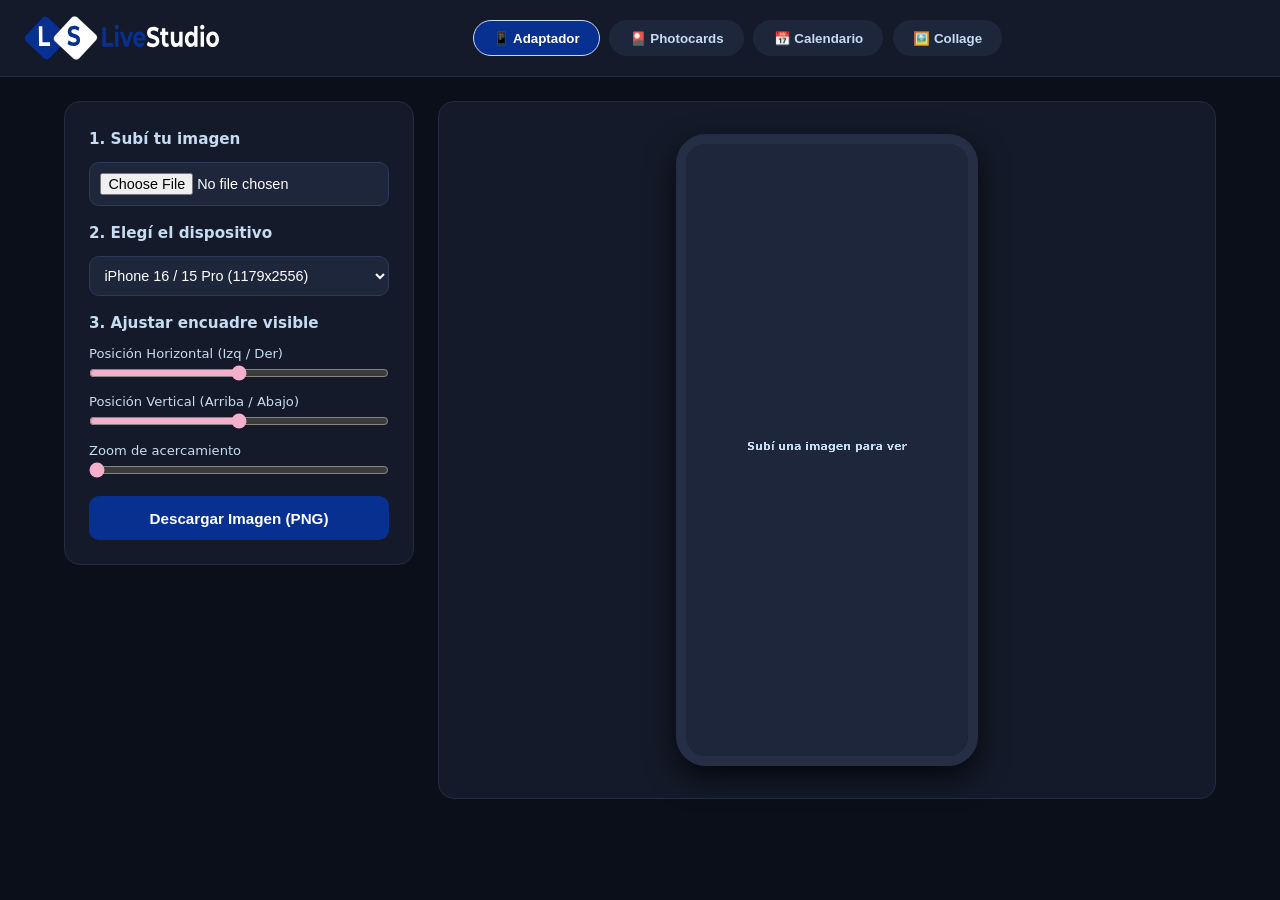
==== index.html @ 73d4abdd "Add files via upload" ====
<!DOCTYPE html>
<html lang="es">
<head>
  <meta charset="UTF-8">
  <meta name="viewport" content="width=device-width, initial-scale=1.0">
  <title>LiveStudio</title>
  <link rel="icon" type="image/png" href="img/icon-192.png">
  <link rel="manifest" href="manifest.json">
  <meta name="theme-color" content="#0B0F19">
  <link rel="stylesheet" href="css/style.css">
</head>
<body>
  <div id="splash-screen" class="splash-screen">
    <img src="img/logo-vertical.svg" alt="LiveStudio" class="splash-logo" onerror="this.src='img/icon-512.png'">
    <div class="splash-loader"></div>
  </div>

  <header class="app-header">
    <div class="brand-wrapper">
      <img src="img/logo.header.svg" alt="LiveStudio" class="brand-logo" onerror="this.src='img/logo-header.svg'">
    </div>
    <nav class="tabs">
      <button class="tab-btn active" data-target="sec-adaptador">📱 Adaptador</button>
      <button class="tab-btn" data-target="sec-photocards">🎴 Photocards</button>
      <button class="tab-btn" data-target="sec-calendario">📅 Calendario</button>
      <button class="tab-btn" data-target="sec-collage">🖼️ Collage</button>
    </nav>
    <div class="header-acciones">
      <span id="badge-offline" class="badge-offline" hidden>Sin conexión</span>
      <button id="btn-instalar-pwa" class="btn-instalar" hidden>📲 Instalar App</button>
    </div>
  </header>

  <main class="container">
    <section id="sec-adaptador" class="seccion activa">
      <aside class="panel-controles">
        <h2>1. Subí tu imagen</h2>
        <input type="file" id="input-imagen" accept="image/*">
        
        <h2>2. Elegí el dispositivo</h2>
        <select id="select-dispositivo">
          <optgroup label="Apple iPhone">
            <option value="iphone16Pro">iPhone 16 / 15 Pro (1179x2556)</option>
            <option value="iphone16Max">iPhone 16 / 15 Pro Max (1290x2796)</option>
            <option value="iphone13">iPhone 13 / 14 (1170x2532)</option>
            <option value="iphoneSE">iPhone SE (750x1334)</option>
          </optgroup>
          <optgroup label="Samsung Galaxy">
            <option value="galaxyS24Ultra">Samsung Galaxy S24 Ultra (1440x3120)</option>
            <option value="galaxyS24">Samsung Galaxy S24 / S23 (1080x2340)</option>
            <option value="galaxyA55">Samsung Galaxy A55 / A54 (1080x2340)</option>
            <option value="galaxyZFlip">Samsung Galaxy Z Flip 6 (1080x2640)</option>
          </optgroup>
          <optgroup label="Motorola">
            <option value="motoEdge50Ultra">Motorola Edge 50 Ultra (1220x2712)</option>
            <option value="motoG84">Motorola Moto G84 (1080x2400)</option>
            <option value="motoRazr">Motorola Razr 50 Ultra (1080x2640)</option>
          </optgroup>
          <optgroup label="Xiaomi / Redmi">
            <option value="xiaomi14">Xiaomi 14 (1220x2712)</option>
            <option value="redmiNote13">Redmi Note 13 Pro (1220x2712)</option>
          </optgroup>
          <optgroup label="Tablets">
            <option value="ipadPro">iPad Pro 12.9" (2048x2732)</option>
            <option value="ipadAir">iPad Air (1640x2360)</option>
            <option value="galaxyTabS9">Samsung Galaxy Tab S9 (1600x2560)</option>
          </optgroup>
          <optgroup label="Monitores PC">
            <option value="monitorFHD">Monitor Full HD 1080p (1920x1080)</option>
            <option value="monitor2K">Monitor QHD / 2K (2560x1440)</option>
            <option value="monitor4K">Monitor UHD / 4K (3840x2160)</option>
            <option value="monitorUltrawide">Monitor Ultrawide 21:9 (3440x1440)</option>
          </optgroup>
        </select>

        <h2>3. Ajustar encuadre visible</h2>
        <div class="control-rango">
          <label for="range-x">Posición Horizontal (Izq / Der)</label>
          <input type="range" id="range-x" min="0" max="100" value="50">
        </div>
        <div class="control-rango">
          <label for="range-y">Posición Vertical (Arriba / Abajo)</label>
          <input type="range" id="range-y" min="0" max="100" value="50">
        </div>
        <div class="control-rango">
          <label for="range-zoom">Zoom de acercamiento</label>
          <input type="range" id="range-zoom" min="100" max="200" value="100">
        </div>

        <button id="btn-descargar" class="btn-primario">Descargar Imagen (PNG)</button>
      </aside>

      <div class="area-preview">
        <div id="marco-dispositivo" class="marco-celular">
          <canvas id="canvas-preview"></canvas>
        </div>
      </div>
    </section>
    <section id="sec-photocards" class="seccion">
      <aside class="panel-controles">
        <h2>1. Subí tus imágenes (hasta 9)</h2>
        <input type="file" id="input-foto-poca" accept="image/*" multiple>
        <div class="fila-doble">
          <span id="contador-poca" class="ayuda-texto">0 / 9 fotos cargadas</span>
          <button type="button" id="btn-limpiar-poca" class="btn-chico">Vaciar todo</button>
        </div>

        <h2>2. Tocá una tarjeta para editar</h2>
        <select id="select-slot-poca"></select>
        <div class="fila-acciones-slot">
          <button type="button" id="btn-swap-poca" class="btn-secundario">⇄ Mover de lugar</button>
          <button type="button" id="btn-quitar-slot-poca" class="btn-chico">✕ Vaciar tarjeta</button>
        </div>
        <div id="galeria-poca" class="galeria-miniaturas"></div>

        <div class="control-rango">
          <label for="poca-range-x">Mover Horizontal (Izq / Der)</label>
          <input type="range" id="poca-range-x" min="0" max="100" value="50">
        </div>
        <div class="control-rango">
          <label for="poca-range-y">Mover Vertical (Arriba / Abajo)</label>
          <input type="range" id="poca-range-y" min="0" max="100" value="50">
        </div>
        <div class="control-rango">
          <label for="poca-range-zoom">Zoom de esta tarjeta</label>
          <input type="range" id="poca-range-zoom" min="100" max="200" value="100">
        </div>

        <h2>3. Formato de impresión (A4)</h2>
        <select id="select-formato-poca">
          <option value="photocards">9 Photocards (5.5 x 8.5 cm)</option>
          <option value="banners">2 Banners de mano (29.7 x 10 cm)</option>
        </select>

        <label class="checkbox-label">
          <input type="checkbox" id="check-guias" checked>
          Mostrar líneas de corte
        </label>

        <button id="btn-descargar-poca-pdf" class="btn-primario">Descargar PDF para Imprimir</button>
        <button id="btn-descargar-poca" class="btn-secundario">Descargar Imagen (PNG)</button>
      </aside>

      <div class="area-preview">
        <div class="hoja-a4">
          <canvas id="canvas-poca"></canvas>
        </div>
      </div>
    </section>
    <section id="sec-calendario" class="seccion">
      <aside class="panel-controles">
        <h2>1. Elegí el Mes a editar</h2>
        <div class="fila-doble">
          <select id="select-mes">
            <option value="0">Enero</option>
            <option value="1">Febrero</option>
            <option value="2">Marzo</option>
            <option value="3">Abril</option>
            <option value="4">Mayo</option>
            <option value="5">Junio</option>
            <option value="6">Julio</option>
            <option value="7">Agosto</option>
            <option value="8">Septiembre</option>
            <option value="9">Octubre</option>
            <option value="10">Noviembre</option>
            <option value="11">Diciembre</option>
          </select>
          <input type="number" id="input-anio" value="2026" min="2024" max="2035">
        </div>

        <h2>2. Foto de este mes (o hasta 12 juntas)</h2>
        <input type="file" id="input-foto-cal" accept="image/*" multiple>

        <h2>3. Estilo y Encuadre de Foto</h2>
        <select id="select-estilo-cal">
          <option value="vertical">Pared Vertical (Foto arriba + Grilla)</option>
          <option value="escritorio">Escritorio Horizontal (Foto izq + Notas)</option>
          <option value="editorial">Editorial Pastel (Grilla con recuadros)</option>
        </select>
        <div class="control-rango">
          <label for="cal-range-x">Mover Foto Horizontal</label>
          <input type="range" id="cal-range-x" min="0" max="100" value="50">
        </div>
        <div class="control-rango">
          <label for="cal-range-y">Mover Foto Vertical</label>
          <input type="range" id="cal-range-y" min="0" max="100" value="50">
        </div>
        <div class="control-rango">
          <label for="cal-range-zoom">Zoom Foto Calendario</label>
          <input type="range" id="cal-range-zoom" min="100" max="200" value="100">
        </div>

        <h2>4. Color Oficial de Grupo / Idol</h2>
        <select id="select-color-cal">
          <optgroup label="Grupos K-pop">
            <option value="#FF5FA2">TWICE — Apricot & Neon Magenta</option>
            <option value="#6C8EAD">NMIXX — Blue Grey & Coral</option>
            <option value="#E63946">IVE — Crimson Red & Pearl</option>
            <option value="#FF85A1">ILLIT — Baby Pink & Periwinkle</option>
            <option value="#3A86FF">LE SSERAFIM — Fearless Blue</option>
            <option value="#FF758F">Red Velvet — Pastel Coral</option>
            <option value="#9D4EDD">VIVIZ — Vivid Plum & Violet</option>
            <option value="#FF4D6D">ARTMS / LOONA — Orbit Magenta</option>
            <option value="#00B4D8">QWER — Rock Cyan & White</option>
            <option value="#F78FB3">Hearts2Hearts — Pastel Rose Blue</option>
            <option value="#2B2D42">MEOVV — Sleek Noir & Silver</option>
            <option value="#8E6CEF">BTS — Borahae Purple</option>
            <option value="#F8A1D1">BLACKPINK — Pink & Black</option>
          </optgroup>
          <optgroup label="Colores Individuales Idols">
            <option value="#FF2E63">Wonyoung (IVE) / Yunah (ILLIT)</option>
            <option value="#4EA8DE">Gaeul / Liz (IVE Cyan Blue)</option>
            <option value="#52B788">Rei (IVE) / Haseul (LOONA)</option>
            <option value="#FF9E00">Leeseo (IVE) / Minju (ILLIT)</option>
            <option value="#B5179E">Heejin / Kim Lip / Choerry (ARTMS)</option>
            <option value="#0077B6">Jinsoul (ARTMS) / Sooin (MEOVV)</option>
            <option value="#C77DFF">Moka (ILLIT) / Ella (MEOVV)</option>
            <option value="#FF70A6">Wonhee (ILLIT) / Narin (MEOVV)</option>
            <option value="#E53935">Chaeyoung (TWICE Red)</option>
            <option value="#BA68C8">Lily / Haewon / Sullyoon (NMIXX)</option>
          </optgroup>
          <optgroup label="Paleta LiveStudio">
            <option value="#083090">Azul Rey (#083090)</option>
            <option value="#E8364C">Rojo Coral (#E8364C)</option>
          </optgroup>
        </select>

        <h2>5. Marcar Fechas Especiales de este Mes</h2>
        <div class="fila-triple">
          <input type="number" id="input-dia-evento" placeholder="Día" min="1" max="31">
          <select id="select-icono-evento">
            <option value="🎂">🎂 Cumple</option>
            <option value="💖">💖 Corazón</option>
            <option value="🎉">🎉 Fiesta</option>
            <option value="⭐">⭐ Evento</option>
          </select>
        </div>
        <div class="fila-doble">
          <input type="text" id="input-texto-evento" placeholder="Ej: Cumple de Wonyoung">
          <button type="button" id="btn-agregar-evento" class="btn-secundario">+</button>
        </div>
        <div id="lista-eventos-chips" class="chips-container"></div>

        <button id="btn-descargar-cal-anual" class="btn-primario">📚 Descargar Año Completo (12 Págs PDF)</button>
        <button id="btn-descargar-cal-pdf" class="btn-secundario">Descargar Solo Este Mes (PDF)</button>
        <button id="btn-descargar-cal" class="btn-secundario">Descargar Solo Este Mes (PNG)</button>
      </aside>

      <div class="area-preview">
        <div class="hoja-a4">
          <canvas id="canvas-cal"></canvas>
        </div>
      </div>
    </section>
    <section id="sec-collage" class="seccion">
      <aside class="panel-controles">
        <h2>1. Subí tus fotos (hasta 20)</h2>
        <input type="file" id="input-foto-collage" accept="image/*" multiple>
        <div class="fila-doble">
          <span id="contador-collage" class="ayuda-texto">0 fotos cargadas</span>
          <button type="button" id="btn-limpiar-collage" class="btn-chico">Vaciar todo</button>
        </div>

        <h2>2. Diseño y Proporción</h2>
        <select id="select-layout-collage">
          <option value="centroHero">Centro Protagonista + 12 (13 fotos)</option>
          <option value="grid4x4">Mosaico 4x4 (16 fotos)</option>
          <option value="grid4x5">Mega Mosaico 4x5 (20 fotos)</option>
          <option value="grid3x3">Mosaico 3x3 (9 fotos)</option>
          <option value="grid2x2">Clásico 2x2 (4 fotos)</option>
          <option value="editorial5">Editorial Asimétrico (1 Grande + 4)</option>
          <option value="photobooth">Tira Photobooth Coreana (4 verticales)</option>
        </select>
        <select id="select-ratio-collage">
          <option value="cuadrado">Cuadrado 1:1 (Instagram / Post)</option>
          <option value="insta45">Vertical 4:5 (Instagram Feed)</option>
          <option value="story">Vertical 9:16 (Story / Celular)</option>
          <option value="a4">Hoja A4 Vertical (Para Imprimir)</option>
          <option value="a4Horizontal">Hoja A4 Horizontal (Para Imprimir)</option>
          <option value="monitor169">Panorámico 16:9 (Fondo PC)</option>
        </select>

        <h2>3. Tocá un espacio para editar</h2>
        <select id="select-slot-collage"></select>
        <div class="fila-acciones-slot">
          <button type="button" id="btn-swap-collage" class="btn-secundario">⇄ Mover de lugar</button>
          <button type="button" id="btn-quitar-slot-collage" class="btn-chico">✕ Vaciar celda</button>
        </div>
        <div id="galeria-collage" class="galeria-miniaturas"></div>

        <div class="control-rango">
          <label for="collage-pos-x">Mover foto elegida (Izq / Der)</label>
          <input type="range" id="collage-pos-x" min="0" max="100" value="50">
        </div>
        <div class="control-rango">
          <label for="collage-pos-y">Mover foto elegida (Arriba / Abajo)</label>
          <input type="range" id="collage-pos-y" min="0" max="100" value="50">
        </div>
        <div class="control-rango">
          <label for="collage-zoom">Zoom de la foto elegida</label>
          <input type="range" id="collage-zoom" min="100" max="200" value="100">
        </div>

        <h2>4. Estilo, Marcos y Texto</h2>
        <select id="collage-filtro">
          <option value="none">Filtro: Color Original</option>
          <option value="grayscale(100%)">Filtro: Blanco y Negro Editorial</option>
          <option value="sepia(35%) contrast(105%)">Filtro: Vintage Cálido</option>
          <option value="saturate(130%) contrast(105%)">Filtro: K-pop Vibrante</option>
        </select>
        <input type="text" id="collage-texto" placeholder="Texto opcional abajo (ej: MY BIAS 2026)">
        <div class="control-rango">
          <label for="collage-grosor">Grosor del marco (Separación)</label>
          <input type="range" id="collage-grosor" min="0" max="60" value="16">
        </div>
        <div class="control-rango">
          <label for="collage-radio">Redondeo de esquinas</label>
          <input type="range" id="collage-radio" min="0" max="80" value="0">
        </div>
        <div class="fila-triple">
          <label for="collage-color-marco" class="ayuda-texto" style="align-self:center;">Color de marco:</label>
          <input type="color" id="collage-color-marco" value="#FFFFFF">
        </div>

        <button id="btn-descargar-collage" class="btn-primario">Descargar Collage (PNG)</button>
        <button id="btn-descargar-collage-pdf" class="btn-secundario">Descargar PDF para Imprimir</button>
      </aside>

      <div class="area-preview">
        <div class="hoja-a4">
          <canvas id="canvas-collage"></canvas>
        </div>
      </div>
    </section>
  </main>

  <div id="modal-ios" class="modal-ios" hidden>
    <div class="modal-ios-contenido">
      <h3>Instalar LiveStudio en iPhone</h3>
      <p>1. Tocá el ícono <strong>Compartir</strong> (el cuadrado con la flecha hacia arriba en Safari).</p>
      <p>2. Deslizá hacia abajo y elegí <strong>"Agregar a inicio"</strong>.</p>
      <button type="button" id="btn-cerrar-ios" class="btn-primario">Entendido</button>
    </div>
  </div>

  <script src="js/storage.js"></script>
  <script src="js/app.js"></script>
  <script>
    if ("serviceWorker" in navigator) {
      navigator.serviceWorker.register("./sw.js");
    }
  </script>
</body>
</html>
---- css/style.css ----
:root {
  --bg-principal: #0B0F19;
  --bg-panel: #141A29;
  --bg-input: #1E263B;
  --azul-rey: #083090;
  --celeste: #C6DCF3;
  --rosa: #F4AFCC;
  --coral: #E8364C;
  --amarillo: #FFF677;
  --blanco: #FFFFFF;
}

* {
  box-sizing: border-box;
  margin: 0;
  padding: 0;
}

body {
  font-family: system-ui, -apple-system, sans-serif;
  background-color: var(--bg-principal);
  color: var(--blanco);
  min-height: 100vh;
}

.splash-screen {
  position: fixed;
  inset: 0;
  background-color: var(--bg-principal);
  display: flex;
  flex-direction: column;
  align-items: center;
  justify-content: center;
  gap: 1.5rem;
  z-index: 9999;
  transition: opacity 0.45s ease, visibility 0.45s ease;
}

.splash-screen.oculto {
  opacity: 0;
  visibility: hidden;
  pointer-events: none;
}

.splash-logo {
  width: 170px;
  height: auto;
  animation: pulsoLogo 1.2s ease-in-out infinite alternate;
}

.splash-loader {
  width: 140px;
  height: 4px;
  background: var(--bg-input);
  border-radius: 4px;
  overflow: hidden;
  position: relative;
}

.splash-loader::after {
  content: "";
  position: absolute;
  inset: 0;
  width: 50%;
  background: linear-gradient(90deg, var(--azul-rey), var(--rosa));
  animation: barraCarga 1s ease-in-out infinite;
}

@keyframes pulsoLogo {
  from { transform: scale(0.96); }
  to { transform: scale(1.03); }
}

@keyframes barraCarga {
  0% { transform: translateX(-100%); }
  100% { transform: translateX(200%); }
}

.app-header {
  background-color: var(--bg-panel);
  padding: 1rem 1.5rem;
  display: flex;
  flex-direction: column;
  align-items: center;
  gap: 1rem;
  border-bottom: 1px solid #232C42;
}

.brand-logo {
  height: 44px;
  width: auto;
  display: block;
}

.header-acciones {
  display: flex;
  align-items: center;
  gap: 0.6rem;
}

.btn-instalar {
  background: linear-gradient(135deg, var(--azul-rey), #1549C7);
  color: var(--blanco);
  border: 1px solid var(--celeste);
  padding: 0.5rem 1rem;
  border-radius: 20px;
  font-weight: bold;
  font-size: 0.85rem;
  cursor: pointer;
}

.badge-offline {
  background: var(--coral);
  color: var(--blanco);
  padding: 0.35rem 0.75rem;
  border-radius: 15px;
  font-size: 0.78rem;
  font-weight: bold;
}

.tabs {
  display: flex;
  justify-content: center;
  gap: 0.6rem;
  flex-wrap: wrap;
}

.tab-btn {
  background: var(--bg-input);
  color: var(--celeste);
  border: 1px solid transparent;
  padding: 0.6rem 1.2rem;
  border-radius: 25px;
  cursor: pointer;
  font-weight: 600;
  transition: all 0.2s ease;
}

.tab-btn:hover {
  border-color: var(--rosa);
}

.tab-btn.active {
  background: var(--azul-rey);
  color: var(--blanco);
  border-color: var(--celeste);
}
.container {
  max-width: 1200px;
  margin: 0 auto;
  padding: 1.5rem;
}

.seccion {
  display: none;
}

.seccion.activa {
  display: grid;
  grid-template-columns: 1fr;
  gap: 1.5rem;
}

@media (min-width: 768px) {
  .app-header {
    flex-direction: row;
    justify-content: space-between;
  }
  .seccion.activa {
    grid-template-columns: 350px 1fr;
    align-items: start;
  }
}

.panel-controles {
  background: var(--bg-panel);
  padding: 1.5rem;
  border-radius: 16px;
  border: 1px solid #232C42;
  display: flex;
  flex-direction: column;
  gap: 0.85rem;
}

.panel-controles h2 {
  font-size: 0.95rem;
  color: var(--celeste);
  margin-top: 0.25rem;
}

select, input[type="file"], input[type="number"], input[type="text"] {
  width: 100%;
  padding: 0.65rem;
  border-radius: 10px;
  background: var(--bg-input);
  color: var(--blanco);
  border: 1px solid #2E3A59;
  font-size: 0.9rem;
}

.control-rango {
  display: flex;
  flex-direction: column;
  gap: 0.25rem;
}

.control-rango label {
  font-size: 0.82rem;
  color: var(--celeste);
}

input[type="range"] {
  width: 100%;
  accent-color: var(--rosa);
  cursor: pointer;
}

.ayuda-texto {
  font-size: 0.82rem;
  color: #8E9EC2;
}

.btn-primario {
  background: var(--azul-rey);
  color: var(--blanco);
  border: none;
  padding: 0.85rem;
  border-radius: 10px;
  font-weight: bold;
  font-size: 0.95rem;
  cursor: pointer;
  margin-top: 0.3rem;
}

.btn-primario:hover {
  background: var(--coral);
}

.btn-secundario {
  background: var(--bg-input);
  color: var(--celeste);
  border: 1px solid #2E3A59;
  padding: 0.7rem;
  border-radius: 10px;
  font-weight: 600;
  font-size: 0.88rem;
  cursor: pointer;
}

.btn-chico {
  background: var(--bg-input);
  color: var(--coral);
  border: 1px solid var(--coral);
  padding: 0.45rem 0.6rem;
  border-radius: 8px;
  font-size: 0.82rem;
  font-weight: 600;
  cursor: pointer;
}

.btn-activo-swap {
  background: var(--rosa) !important;
  color: var(--bg-principal) !important;
  font-weight: bold;
}

.area-preview {
  display: flex;
  justify-content: center;
  align-items: center;
  background: var(--bg-panel);
  padding: 2rem;
  border-radius: 16px;
  border: 1px solid #232C42;
  min-height: 450px;
}

canvas {
  max-width: 100%;
  max-height: 68vh;
  height: auto;
  display: block;
}

#canvas-poca, #canvas-collage {
  cursor: pointer;
}

.marco-celular {
  border: 10px solid #252E44;
  border-radius: 30px;
  overflow: hidden;
  box-shadow: 0 12px 30px rgba(0, 0, 0, 0.7);
}

.marco-monitor {
  border: 12px solid #252E44;
  border-bottom-width: 24px;
  border-radius: 10px;
  box-shadow: 0 12px 30px rgba(0, 0, 0, 0.7);
}

.hoja-a4 {
  background: var(--blanco);
  padding: 6px;
  border-radius: 6px;
  box-shadow: 0 12px 30px rgba(0, 0, 0, 0.7);
}

.checkbox-label {
  display: flex;
  align-items: center;
  gap: 0.6rem;
  color: var(--celeste);
  font-size: 0.9rem;
  cursor: pointer;
}

.checkbox-label input[type="checkbox"] {
  width: 18px;
  height: 18px;
  accent-color: var(--azul-rey);
}

.fila-doble {
  display: grid;
  grid-template-columns: 2fr 1fr;
  gap: 0.5rem;
  align-items: center;
}

.fila-triple {
  display: grid;
  grid-template-columns: 1fr 1.5fr;
  gap: 0.5rem;
}

.fila-acciones-slot {
  display: grid;
  grid-template-columns: 1fr 1fr;
  gap: 0.5rem;
}

input[type="color"] {
  width: 100%;
  height: 36px;
  border: none;
  border-radius: 8px;
  background: var(--bg-input);
  cursor: pointer;
}

.galeria-miniaturas {
  display: grid;
  grid-template-columns: repeat(5, 1fr);
  gap: 0.45rem;
}

.miniatura-wrapper {
  position: relative;
  width: 100%;
  aspect-ratio: 1 / 1;
}

.miniatura-item {
  width: 100%;
  height: 100%;
  object-fit: cover;
  border-radius: 6px;
  border: 2px solid transparent;
  cursor: pointer;
}

.miniatura-item.seleccionada {
  border-color: var(--rosa);
  box-shadow: 0 0 8px rgba(244, 175, 204, 0.7);
}

.btn-borrar-thumb {
  position: absolute;
  top: -4px;
  right: -4px;
  width: 18px;
  height: 18px;
  border-radius: 50%;
  background: var(--coral);
  color: white;
  border: none;
  font-size: 11px;
  font-weight: bold;
  cursor: pointer;
  display: flex;
  align-items: center;
  justify-content: center;
}

.chips-container {
  display: flex;
  flex-wrap: wrap;
  gap: 0.4rem;
}

.chip-evento {
  background: var(--bg-input);
  color: var(--celeste);
  border: 1px solid var(--rosa);
  padding: 0.3rem 0.6rem;
  border-radius: 15px;
  font-size: 0.8rem;
  display: flex;
  align-items: center;
  gap: 0.4rem;
}

.chip-evento button {
  background: none;
  border: none;
  color: var(--coral);
  font-weight: bold;
  cursor: pointer;
}

.modal-ios {
  position: fixed;
  inset: 0;
  background: rgba(11, 15, 25, 0.85);
  display: flex;
  align-items: center;
  justify-content: center;
  padding: 1.5rem;
  z-index: 10000;
}

.modal-ios[hidden] {
  display: none;
}

.modal-ios-contenido {
  background: var(--bg-panel);
  border: 1px solid var(--celeste);
  border-radius: 16px;
  padding: 1.5rem;
  max-width: 360px;
  display: flex;
  flex-direction: column;
  gap: 0.9rem;
  text-align: center;
}

.modal-ios-contenido h3 {
  color: var(--rosa);
}

.modal-ios-contenido p {
  font-size: 0.92rem;
  color: var(--celeste);
  line-height: 1.4;
}
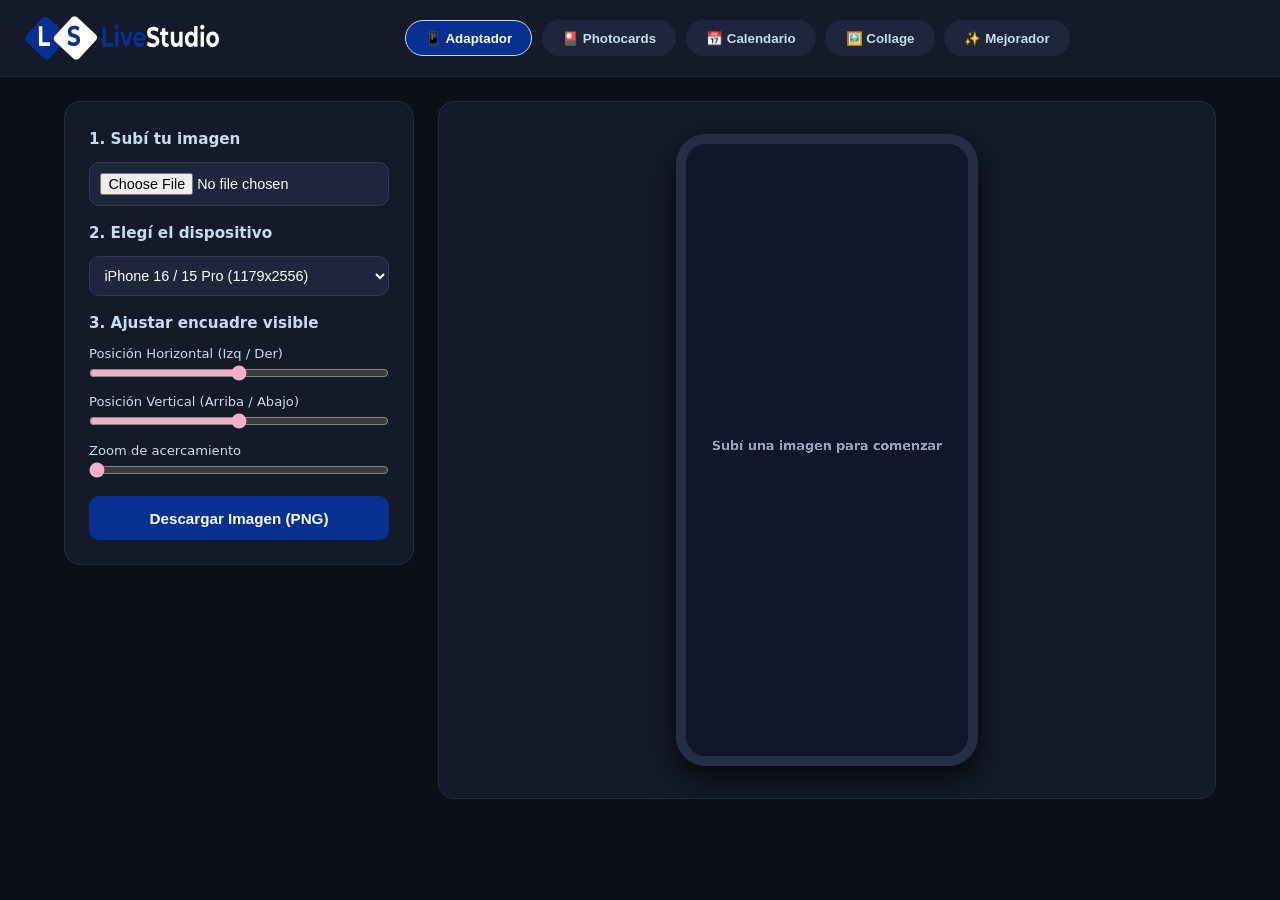
==== commit da9d7750: "Actualización v37: Mejorador GPU, Carga Masiva, ICS y PDF directo" ====
--- a/index.html
+++ b/index.html
@@ -24,6 +24,7 @@
       <button class="tab-btn" data-target="sec-photocards">🎴 Photocards</button>
       <button class="tab-btn" data-target="sec-calendario">📅 Calendario</button>
       <button class="tab-btn" data-target="sec-collage">🖼️ Collage</button>
+      <button class="tab-btn" data-target="sec-mejorador">✨ Mejorador</button>
     </nav>
     <div class="header-acciones">
       <span id="badge-offline" class="badge-offline" hidden>Sin conexión</span>
@@ -36,7 +37,6 @@
       <aside class="panel-controles">
         <h2>1. Subí tu imagen</h2>
         <input type="file" id="input-imagen" accept="image/*">
-        
         <h2>2. Elegí el dispositivo</h2>
         <select id="select-dispositivo">
           <optgroup label="Apple iPhone">
@@ -189,7 +189,6 @@
           <label for="cal-range-zoom">Zoom Foto Calendario</label>
           <input type="range" id="cal-range-zoom" min="100" max="200" value="100">
         </div>
-
         <h2>4. Color Oficial de Grupo / Idol</h2>
         <select id="select-color-cal">
           <optgroup label="Grupos K-pop">
@@ -225,8 +224,14 @@
           </optgroup>
         </select>
 
-        <h2>5. Marcar Fechas Especiales de este Mes</h2>
-        <div class="fila-triple">
+        <h2>5. Marcar Fechas Especiales (Tocá una etiqueta para editar)</h2>
+        <select id="select-vista-eventos-cal" style="margin-bottom: 8px;">
+          <option value="ambos">Mostrar: Dentro de cada día + Lista inferior</option>
+          <option value="grilla">Mostrar: Solo dentro de cada día</option>
+          <option value="inferior">Mostrar: Solo en la lista inferior</option>
+        </select>
+
+        <div class="fila-triple" style="grid-template-columns: 1fr 1.4fr 0.7fr;">
           <input type="number" id="input-dia-evento" placeholder="Día" min="1" max="31">
           <select id="select-icono-evento">
             <option value="🎂">🎂 Cumple</option>
@@ -234,12 +239,60 @@
             <option value="🎉">🎉 Fiesta</option>
             <option value="⭐">⭐ Evento</option>
           </select>
+          <input type="color" id="input-color-evento" value="#FF5FA2" title="Color de este evento">
         </div>
         <div class="fila-doble">
           <input type="text" id="input-texto-evento" placeholder="Ej: Cumple de Wonyoung">
           <button type="button" id="btn-agregar-evento" class="btn-secundario">+</button>
         </div>
-        <div id="lista-eventos-chips" class="chips-container"></div>
+
+        <details id="acordeon-chips-cal" style="margin: 10px 0; border: 1px solid rgba(255,255,255,0.12); border-radius: 10px; padding: 8px 10px;">
+          <summary id="titulo-chips-cal" style="cursor: pointer; font-weight: 700; color: #C6DCF3; font-size: 0.88rem;">🎂 Ver / Editar Fechas del Mes (0) ▾</summary>
+          <div id="lista-eventos-chips" class="chips-container" style="margin-top: 8px; max-height: 220px; overflow-y: auto;"></div>
+        </details>
+        <details style="margin: 10px 0; border: 1px solid rgba(255,255,255,0.12); border-radius: 10px; padding: 8px 10px;">
+          <summary style="cursor: pointer; font-weight: 700; color: #C6DCF3; font-size: 0.88rem;">📋 Carga Masiva (Pegar 100+ cumpleaños) ▾</summary>
+          <div style="margin-top: 8px;">
+            <small style="display:block; color:#9FB3C8; font-size:0.75rem; margin-bottom:6px;">
+              Formato: <strong>DD/MM Nombre (Grupo) #HEX</strong> (el #HEX es opcional):
+            </small>
+            <textarea id="textarea-masivo-cal" rows="5" placeholder="01/01 Winter (aespa) #80C1FF&#10;03/01 Jisoo (BLACKPINK) #F8A1D1&#10;29/12 Sana (TWICE) #9B5DE5" style="width:100%; border-radius:8px; padding:8px; background:#0F172A; color:#F8FAFC; border:1px solid #334155; font-size:0.82rem; resize:vertical;"></textarea>
+            <div class="fila-doble" style="margin-top: 6px;">
+              <button type="button" id="btn-importar-masivo-cal" class="btn-primario">✨ Importar Todos</button>
+              <button type="button" id="btn-exportar-masivo-cal" class="btn-secundario">📤 Copiar Lista</button>
+            </div>
+          </div>
+        </details>
+
+        <details style="margin: 10px 0; border: 1px solid rgba(255,255,255,0.12); border-radius: 10px; padding: 8px 10px;">
+          <summary style="cursor: pointer; font-weight: 700; color: #C6DCF3; font-size: 0.88rem;">🔔 Exportar Recordatorios al Celular (.ics) ▾</summary>
+          <div style="margin-top: 8px;">
+            <small style="display:block; color:#9FB3C8; font-size:0.75rem; margin-bottom:6px; line-height:1.35;">
+              💡 <strong>Tip:</strong> Al abrir el archivo <code>.ics</code> en Google Calendar o iPhone, creá un calendario nuevo llamado <em>"Cumpleaños K-pop"</em> para activarlo o borrarlo fácil cuando quieras.
+            </small>
+            <select id="select-ics-alcance" style="margin-bottom: 6px;">
+              <option value="todos">Alcance: Todos los cumpleaños cargados</option>
+              <option value="mes">Alcance: Solo el mes actual</option>
+            </select>
+            <select id="select-ics-horario" style="margin-bottom: 8px;">
+              <option value="ambos">🇰🇷 KST + 🌎 Local (2 avisos)</option>
+              <option value="kst">🇰🇷 Solo Hora Corea (00:00 KST)</option>
+              <option value="local">🌎 Solo Hora Local</option>
+            </select>
+            <button type="button" id="btn-descargar-ics" class="btn-primario" style="width:100%;">📲 Descargar Archivo .ICS</button>
+          </div>
+        </details>
+
+        <details id="acordeon-notas-mes" style="margin: 10px 0; border: 1px solid rgba(255,255,255,0.12); border-radius: 10px; padding: 8px 10px;">
+          <summary id="titulo-notas-mes" style="cursor: pointer; font-weight: 700; color: #C6DCF3; font-size: 0.88rem;">📝 Notas de este mes (Comebacks / Eventos) ▾</summary>
+          <div style="margin-top: 8px;">
+            <textarea id="textarea-notas-mes" rows="3" placeholder="Ej: Comeback de IVE, concierto, comprar álbum..." style="width:100%; border-radius:8px; padding:8px; background:#0F172A; color:#F8FAFC; border:1px solid #334155; font-size:0.82rem; resize:vertical;"></textarea>
+            <div class="fila-doble" style="margin-top: 6px;">
+              <button type="button" id="btn-guardar-notas-mes" class="btn-primario">💾 Guardar Nota</button>
+              <button type="button" id="btn-limpiar-notas-mes" class="btn-chico">✕ Borrar Nota</button>
+            </div>
+          </div>
+        </details>
 
         <button id="btn-descargar-cal-anual" class="btn-primario">📚 Descargar Año Completo (12 Págs PDF)</button>
         <button id="btn-descargar-cal-pdf" class="btn-secundario">Descargar Solo Este Mes (PDF)</button>
@@ -287,7 +340,6 @@
           <button type="button" id="btn-quitar-slot-collage" class="btn-chico">✕ Vaciar celda</button>
         </div>
         <div id="galeria-collage" class="galeria-miniaturas"></div>
-
         <div class="control-rango">
           <label for="collage-pos-x">Mover foto elegida (Izq / Der)</label>
           <input type="range" id="collage-pos-x" min="0" max="100" value="50">
@@ -329,6 +381,188 @@
       <div class="area-preview">
         <div class="hoja-a4">
           <canvas id="canvas-collage"></canvas>
+        </div>
+      </div>
+    </section>
+    <section id="sec-mejorador" class="seccion">
+      <aside class="panel-controles">
+        <h2>1. Subí la imagen a mejorar</h2>
+        <input type="file" id="input-foto-mejora" accept="image/*">
+        <span id="badge-gpu" class="ayuda-texto">⚡ Motor GPU activado</span>
+
+        <div class="fila-doble" style="margin: 10px 0;">
+          <button type="button" id="btn-nivel-principiante" class="btn-primario">🟢 Principiante</button>
+          <button type="button" id="btn-nivel-avanzado" class="btn-secundario">⚙️ Avanzado</button>
+        </div>
+
+        <h2>2. Adaptar Orientación sin Recorte</h2>
+        <div class="fila-doble">
+          <select id="select-orientacion-mejora">
+            <option value="original">Formato: Original</option>
+            <option value="16:9">Horizontal 16:9 (PC / TV)</option>
+            <option value="4:3">Horizontal 4:3 (Clásico)</option>
+            <option value="9:16">Vertical 9:16 (Celular / Story)</option>
+            <option value="1:1">Cuadrado 1:1 (Post)</option>
+          </select>
+          <select id="select-modo-extension">
+            <option value="content">Extensión Nítida (Content-Aware)</option>
+            <option value="ia_outpaint">Reconstrucción Suave (Sin Letras)</option>
+            <option value="blur">Fondo Ambiental Blur</option>
+            <option value="espejo">Espejado Difuminado</option>
+          </select>
+        </div>
+        <button type="button" id="btn-reconstruir-entorno" class="btn-primario" style="margin-top:6px;">🪄 Reconstruir Fondo Píxel a Píxel</button>
+
+        <div class="solo-avanzado" hidden>
+          <h2>3. Pincel Mágico: Seleccionar, Borrar o Clonar</h2>
+          <div class="fila-triple" style="grid-template-columns: 1fr 1fr 1fr;">
+            <button type="button" id="btn-pincel-seleccionar" class="btn-primario">🖌️ Seleccionar</button>
+            <button type="button" id="btn-borrador-magico" class="btn-secundario">🧹 Borrar</button>
+            <button type="button" id="btn-pincel-clonar" class="btn-secundario">🩺 Clonar</button>
+          </div>
+          <div class="control-rango" style="margin-top:8px;">
+            <label for="rango-tamano-pincel">Grosor del Pincel: <strong id="val-tamano-pincel">35px</strong></label>
+            <input type="range" id="rango-tamano-pincel" min="8" max="120" value="35">
+          </div>
+          <div class="fila-doble">
+            <button type="button" id="btn-aplicar-pincel" class="btn-primario">✓ Aplicar Pincel</button>
+            <button type="button" id="btn-modo-crop" class="btn-secundario">✂️ Recorte Manual</button>
+          </div>
+          <div class="fila-doble" style="margin-top:6px;">
+            <button type="button" id="btn-limpiar-trazos" class="btn-chico">↺ Borrar Trazos</button>
+            <select id="select-fondo-aislado">
+              <option value="original">Fondo: Original</option>
+              <option value="transparente">Transparente (PNG)</option>
+              <option value="bokeh">Bokeh Desenfocado</option>
+              <option value="photocard">Pastel Photocard</option>
+            </select>
+          </div>
+        </div>
+        <h2>4. Presets Fotográficos (Combinables)</h2>
+        <p class="ayuda-texto" style="margin-bottom:8px; line-height:1.35;">
+          💡 <strong>Tip rápido:</strong> Tocá un preset para mejorar la foto automáticamente. Si querés ajustes manuales finos, activá <strong>⚙️ Avanzado</strong> arriba.
+        </p>
+        <button type="button" id="btn-reconstructor-hd" class="btn-primario">🧬 Reconstructor Sub-Píxel HD (GPU)</button>
+        <div class="fila-doble">
+          <button type="button" id="btn-retrato-natural" class="btn-secundario">🌸 Retrato Natural</button>
+          <button type="button" id="btn-modo-estudio" class="btn-secundario">🚀 Salvar Difícil</button>
+        </div>
+        <div class="fila-doble">
+          <button type="button" id="btn-auto-luz" class="btn-secundario">☀️ + Rescate HDR</button>
+          <button type="button" id="btn-auto-nitidez" class="btn-secundario">🔍 + Luma Sharpen</button>
+        </div>
+        <button type="button" id="btn-restaurar-mejora" class="btn-chico" style="width:100%;">↺ Restaurar Todo (0%)</button>
+        <details class="solo-avanzado" hidden style="margin: 10px 0; border: 1px solid rgba(255,255,255,0.12); border-radius: 10px; padding: 8px 10px;">
+          <summary style="cursor: pointer; font-weight: 700; color: #C6DCF3; font-size: 0.92rem;">5. Detalle Óptico, CLAHE y Piel ▾</summary>
+          <div style="margin-top: 10px;">
+            <div class="control-rango">
+              <label for="mejora-reconstruccion">Enfoque de Contornos (Luma): <strong id="val-reconstruccion">0%</strong></label>
+              <small style="display:block; color:#9FB3C8; font-size:0.75rem; margin-bottom:4px;">Define ojos, pestañas y bordes sin manchar los colores.</small>
+              <input type="range" id="mejora-reconstruccion" min="0" max="100" value="0">
+            </div>
+            <div class="control-rango">
+              <label for="mejora-nitidez">Textura Fina (Cabello y Ropa): <strong id="val-nitidez">0%</strong></label>
+              <small style="display:block; color:#9FB3C8; font-size:0.75rem; margin-bottom:4px;">Resalta micro-detalles de 1 a 2 píxeles; bajalo si aparece ruido.</small>
+              <input type="range" id="mejora-nitidez" min="0" max="100" value="0">
+            </div>
+            <div class="control-rango">
+              <label for="mejora-claridad">Profundidad y Relieve (CLAHE): <strong id="val-claridad">0%</strong></label>
+              <small style="display:block; color:#9FB3C8; font-size:0.75rem; margin-bottom:4px;">Da volumen y contraste local para que la foto no se vea plana.</small>
+              <input type="range" id="mejora-claridad" min="0" max="100" value="0">
+            </div>
+            <div class="control-rango">
+              <label for="mejora-piel">Suavizado de Piel Natural: <strong id="val-piel">0%</strong></label>
+              <small style="display:block; color:#9FB3C8; font-size:0.75rem; margin-bottom:4px;">Empareja imperfecciones del rostro manteniendo textura real.</small>
+              <input type="range" id="mejora-piel" min="0" max="100" value="0">
+            </div>
+            <div class="control-rango">
+              <label for="mejora-ruido">Limpiar Pixelado / Ruido: <strong id="val-ruido">0%</strong></label>
+              <small style="display:block; color:#9FB3C8; font-size:0.75rem; margin-bottom:4px;">Ideal para fotos comprimidas de WhatsApp, redes o poca luz.</small>
+              <input type="range" id="mejora-ruido" min="0" max="100" value="0">
+            </div>
+            <div class="control-rango">
+              <label for="mejora-aberracion">Quitar Bordes Violetas/Verdes: <strong id="val-aberracion">0%</strong></label>
+              <small style="display:block; color:#9FB3C8; font-size:0.75rem; margin-bottom:4px;">Corrige halos de color en siluetas a contraluz.</small>
+              <input type="range" id="mejora-aberracion" min="0" max="100" value="0">
+            </div>
+            <div class="control-rango">
+              <label for="mejora-grano">Grano Fílmico Fino: <strong id="val-grano">0%</strong></label>
+              <small style="display:block; color:#9FB3C8; font-size:0.75rem; margin-bottom:4px;">Agrega textura orgánica de cámara analógica al ampliar.</small>
+              <input type="range" id="mejora-grano" min="0" max="100" value="0">
+            </div>
+          </div>
+        </details>
+        <details class="solo-avanzado" hidden style="margin: 10px 0; border: 1px solid rgba(255,255,255,0.12); border-radius: 10px; padding: 8px 10px;">
+          <summary style="cursor: pointer; font-weight: 700; color: #C6DCF3; font-size: 0.92rem;">6. Luminosidad HSL y Color Fiel ▾</summary>
+          <div style="margin-top: 10px;">
+            <div class="control-rango">
+              <label for="mejora-sombras">Iluminar Zonas Oscuras: <strong id="val-sombras">0%</strong></label>
+              <small style="display:block; color:#9FB3C8; font-size:0.75rem; margin-bottom:4px;">Rescata detalles ocultos en cabello negro o ropa oscura.</small>
+              <input type="range" id="mejora-sombras" min="0" max="100" value="0">
+            </div>
+            <div class="control-rango">
+              <label for="mejora-luces">Suavizar Brillos Quemados: <strong id="val-luces">0%</strong></label>
+              <small style="display:block; color:#9FB3C8; font-size:0.75rem; margin-bottom:4px;">Recupera detalle en frentes iluminadas, focos o ropa blanca.</small>
+              <input type="range" id="mejora-luces" min="0" max="100" value="0">
+            </div>
+            <div class="control-rango">
+              <label for="mejora-dehaze">Quitar Neblina / Opacidad: <strong id="val-dehaze">0%</strong></label>
+              <small style="display:block; color:#9FB3C8; font-size:0.75rem; margin-bottom:4px;">Elimina el velo grisáceo de fotos lavadas o con humo.</small>
+              <input type="range" id="mejora-dehaze" min="0" max="100" value="0">
+            </div>
+            <div class="control-rango">
+              <label for="mejora-brillo">Luz General (Exposición): <strong id="val-brillo">0%</strong></label>
+              <small style="display:block; color:#9FB3C8; font-size:0.75rem; margin-bottom:4px;">Aclara u oscurece toda la imagen sin alterar los tonos.</small>
+              <input type="range" id="mejora-brillo" min="-50" max="50" value="0">
+            </div>
+            <div class="control-rango">
+              <label for="mejora-contraste">Contraste Fílmico: <strong id="val-contraste">0%</strong></label>
+              <small style="display:block; color:#9FB3C8; font-size:0.75rem; margin-bottom:4px;">Profundiza negros y realza luces con acabado profesional.</small>
+              <input type="range" id="mejora-contraste" min="-50" max="50" value="0">
+            </div>
+            <div class="control-rango">
+              <label for="mejora-saturacion">Intensidad de Color (Vibrancia): <strong id="val-saturacion">0%</strong></label>
+              <small style="display:block; color:#9FB3C8; font-size:0.75rem; margin-bottom:4px;">Aviva fondos y ropa protegiendo el tono natural de la piel.</small>
+              <input type="range" id="mejora-saturacion" min="-50" max="50" value="0">
+            </div>
+            <div class="control-rango">
+              <label for="mejora-temperatura">Temperatura (Frío / Cálido): <strong id="val-temperatura">0%</strong></label>
+              <small style="display:block; color:#9FB3C8; font-size:0.75rem; margin-bottom:4px;">Izquierda: tono azulado frío • Derecha: tono dorado cálido.</small>
+              <input type="range" id="mejora-temperatura" min="-50" max="50" value="0">
+            </div>
+          </div>
+        </details>
+
+        <h2>7. Escala, Vista y Envío Rápido</h2>
+        <select id="select-escala-mejora">
+          <option value="1">Tamaño Original (1x)</option>
+          <option value="2">Reconstruir 2x HD (Photocards / Celular)</option>
+          <option value="3">Reconstruir 3x Full HD (Calendarios A4)</option>
+          <option value="4">Reconstruir 4x Ultra HD (Pósters / 4K)</option>
+        </select>
+        <select id="select-vista-mejora">
+          <option value="lado">Vista: Lado a Lado (Original vs Reconstruida)</option>
+          <option value="cortina">Vista: Cortina Deslizante</option>
+          <option value="unica">Vista: Solo Imagen Reconstruida</option>
+        </select>
+        <label class="checkbox-label">
+          <input type="checkbox" id="check-lupa-mejora" checked>
+          🔬 Lupa de Inspección Píxel a Píxel (4x)
+        </label>
+        <div class="fila-doble">
+          <button type="button" id="btn-enviar-adaptador" class="btn-secundario">📱 A Adaptador</button>
+          <button type="button" id="btn-enviar-collage" class="btn-secundario">🖼️ A Collage</button>
+        </div>
+        <div class="fila-doble" style="margin-top: 6px;">
+          <button type="button" id="btn-enviar-poca" class="btn-secundario">🎴 A Photocards</button>
+          <button type="button" id="btn-enviar-cal" class="btn-secundario">📅 A Calendario</button>
+        </div>
+        <button id="btn-descargar-mejora" class="btn-primario" style="margin-top: 8px;">Descargar Imagen Final (PNG)</button>
+      </aside>
+
+      <div class="area-preview">
+        <div class="hoja-a4" style="background: transparent; box-shadow: none; position: relative;">
+          <canvas id="canvas-mejorador" style="border-radius: 14px; box-shadow: 0 20px 50px rgba(0,0,0,0.5); cursor: crosshair; touch-action: none;"></canvas>
         </div>
       </div>
     </section>
@@ -345,9 +579,29 @@
 
   <script src="js/storage.js"></script>
   <script src="js/app.js"></script>
+  <script src="js/mejorador.js"></script>
   <script>
     if ("serviceWorker" in navigator) {
-      navigator.serviceWorker.register("./sw.js");
+      let recargando = false;
+      navigator.serviceWorker.addEventListener("controllerchange", () => {
+        if (!recargando) {
+          recargando = true;
+          window.location.reload();
+        }
+      });
+
+      navigator.serviceWorker.register("./sw.js").then((reg) => {
+        reg.update();
+        reg.addEventListener("updatefound", () => {
+          const nuevoWorker = reg.installing;
+          if (!nuevoWorker) return;
+          nuevoWorker.addEventListener("statechange", () => {
+            if (nuevoWorker.state === "installed" && navigator.serviceWorker.controller) {
+              window.location.reload();
+            }
+          });
+        });
+      });
     }
   </script>
 </body>
